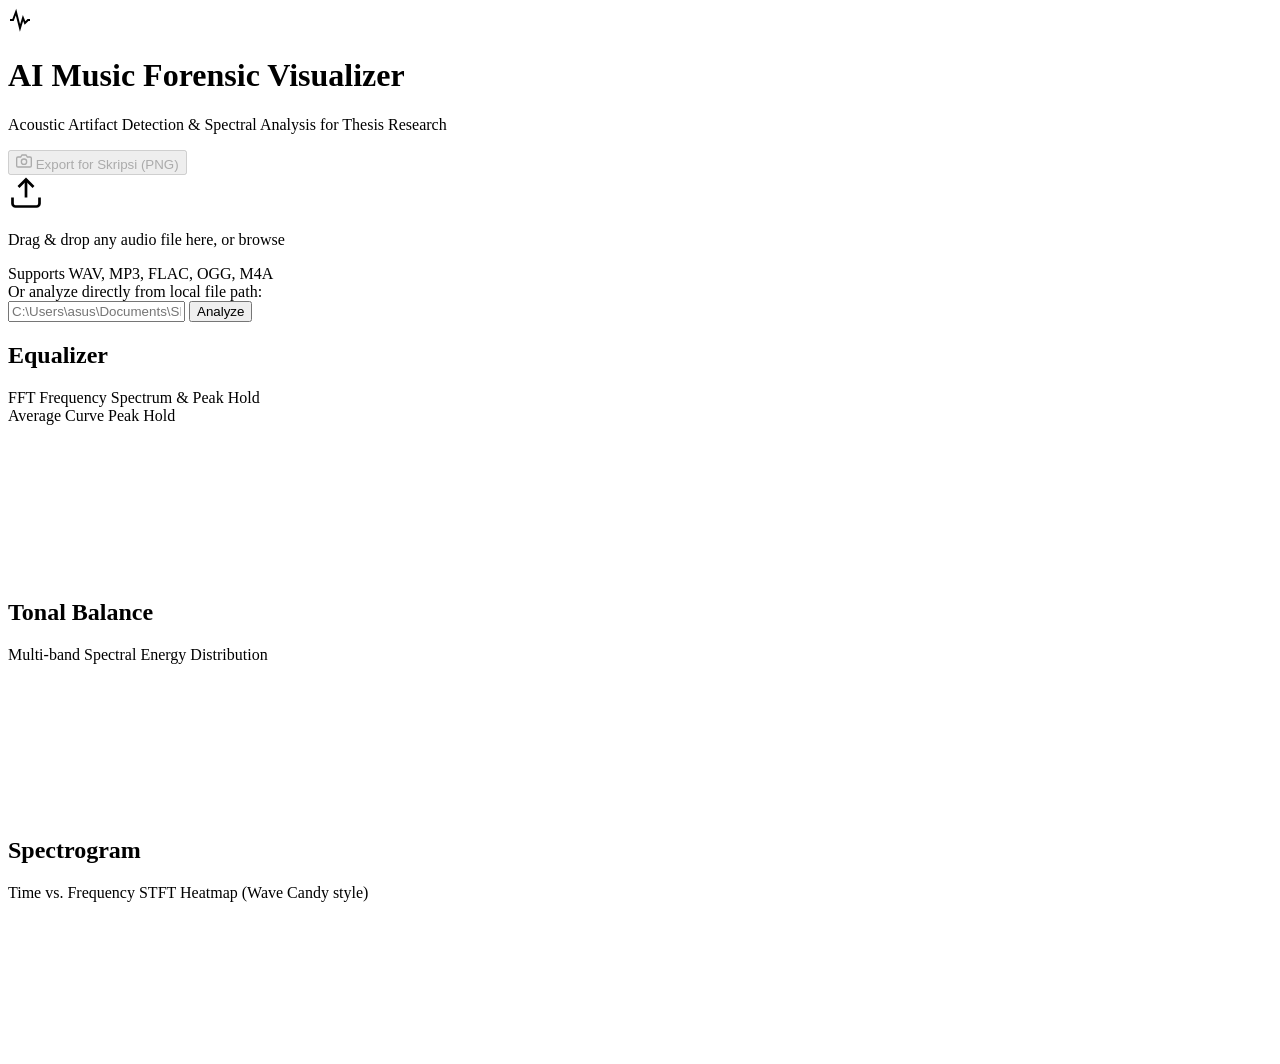
==== backend/app/static/index.html @ d6f9ea51 "basic backend" ====
<!DOCTYPE html>
<html lang="en">
<head>
  <meta charset="UTF-8">
  <meta name="viewport" content="width=device-width, initial-scale=1.0">
  <title>AI Music Forensic Visualizer</title>
  <link rel="preconnect" href="https://fonts.googleapis.com">
  <link rel="preconnect" href="https://fonts.gstatic.com" crossorigin>
  <link href="https://fonts.googleapis.com/css2?family=Inter:wght@300;400;500;600;700&family=JetBrains+Mono:wght@400;500;600&display=swap" rel="stylesheet">
  <link rel="stylesheet" href="/static/css/style.css">
</head>
<body>
  <div class="app-container">
    <!-- Top Header -->
    <header class="app-header">
      <div class="header-left">
        <div class="logo-mark">
          <svg width="24" height="24" viewBox="0 0 24 24" fill="none" stroke="currentColor" stroke-width="2">
            <path d="M2 12h3l3-8 4 16 3-10 2 5 3-3h2"></path>
          </svg>
        </div>
        <div>
          <h1>AI Music Forensic Visualizer</h1>
          <p class="subtitle">Acoustic Artifact Detection & Spectral Analysis for Thesis Research</p>
        </div>
      </div>
      <div class="header-actions">
        <button id="exportPlotBtn" class="btn btn-secondary" disabled>
          <svg width="16" height="16" viewBox="0 0 24 24" fill="none" stroke="currentColor" stroke-width="2">
            <path d="M23 19a2 2 0 0 1-2 2H3a2 2 0 0 1-2-2V8a2 2 0 0 1 2-2h4l2-3h6l2 3h4a2 2 0 0 1 2 2z"></path>
            <circle cx="12" cy="13" r="4"></circle>
          </svg>
          Export for Skripsi (PNG)
        </button>
      </div>
    </header>

    <!-- Main Workspace -->
    <main class="main-content">
      <!-- Left / Top Controls: Upload & Quick Input -->
      <section class="control-panel">
        <div class="drop-zone" id="dropZone">
          <input type="file" id="audioFileInput" accept=".wav,.mp3,.flac,.ogg,.m4a" style="display: none;">
          <div class="drop-zone-content">
            <svg class="upload-icon" width="36" height="36" viewBox="0 0 24 24" fill="none" stroke="currentColor" stroke-width="1.8">
              <path d="M21 15v4a2 2 0 0 1-2 2H5a2 2 0 0 1-2-2v-4"></path>
              <polyline points="17 8 12 3 7 8"></polyline>
              <line x1="12" y1="3" x2="12" y2="15"></line>
            </svg>
            <p class="drop-text">Drag & drop any audio file here, or <span class="highlight">browse</span></p>
            <span class="file-hint">Supports WAV, MP3, FLAC, OGG, M4A</span>
          </div>
        </div>

        <!-- Local Path Analyzer for Quick Datasets -->
        <div class="path-input-card">
          <label for="localPathInput">Or analyze directly from local file path:</label>
          <div class="path-input-group">
            <input type="text" id="localPathInput" placeholder="C:\Users\asus\Documents\SKRIPSI\APPS\..." />
            <button id="analyzePathBtn" class="btn btn-primary">Analyze</button>
          </div>
        </div>

        <!-- Audio Player & Track Info -->
        <div class="player-card" id="playerCard" style="display: none;">
          <div class="track-header">
            <div class="track-meta">
              <span class="track-title" id="trackTitle">track.wav</span>
              <span class="track-details" id="trackDetails">44.1 kHz • Mono • 0:00</span>
            </div>
            <div class="player-controls">
              <button id="playBtn" class="play-btn">
                <svg id="playIcon" width="18" height="18" viewBox="0 0 24 24" fill="currentColor">
                  <polygon points="5 3 19 12 5 21 5 3"></polygon>
                </svg>
              </button>
              <span class="time-display" id="timeDisplay">0:00 / 0:00</span>
            </div>
          </div>
          <audio id="audioElement" preload="metadata"></audio>
        </div>

        <!-- Forensic AI Diagnostic Card -->
        <div class="forensics-card" id="forensicsCard" style="display: none;">
          <div class="card-header">
            <h3>AI Detection Diagnostic</h3>
            <span id="cutoffBadge" class="badge badge-normal">Analyzing...</span>
          </div>
          <div class="metrics-grid">
            <div class="metric-item">
              <span class="metric-label">Detected Cutoff</span>
              <span class="metric-val" id="valCutoff">-- Hz</span>
            </div>
            <div class="metric-item">
              <span class="metric-label">Spectral Rolloff (95%)</span>
              <span class="metric-val" id="valRolloff">-- Hz</span>
            </div>
            <div class="metric-item">
              <span class="metric-label">Spectral Centroid</span>
              <span class="metric-val" id="valCentroid">-- Hz</span>
            </div>
            <div class="metric-item">
              <span class="metric-label">High-Freq Power (>16k)</span>
              <span class="metric-val" id="valHighFreq">-- %</span>
            </div>
          </div>
          <div class="notes-container" id="forensicNotes"></div>
        </div>
      </section>

      <!-- Visualizers Section (Matching the Reference Screenshot) -->
      <section class="visualizers-panel" id="visualizersPanel">
        <!-- 1. Equalizer Panel -->
        <div class="viz-card">
          <div class="viz-header">
            <div class="viz-title-group">
              <span class="viz-dot eq-dot"></span>
              <h2>Equalizer</h2>
              <span class="viz-tag">FFT Frequency Spectrum & Peak Hold</span>
            </div>
            <div class="viz-legend">
              <span class="legend-item"><span class="legend-color cyan"></span> Average Curve</span>
              <span class="legend-item"><span class="legend-color gray"></span> Peak Hold</span>
            </div>
          </div>
          <div class="canvas-container">
            <canvas id="eqCanvas"></canvas>
          </div>
        </div>

        <!-- 2. Tonal Balance Panel -->
        <div class="viz-card">
          <div class="viz-header">
            <div class="viz-title-group">
              <span class="viz-dot tonal-dot"></span>
              <h2>Tonal Balance</h2>
              <span class="viz-tag">Multi-band Spectral Energy Distribution</span>
            </div>
            <div class="band-pills" id="bandPills">
              <!-- Dynamically populated -->
            </div>
          </div>
          <div class="canvas-container">
            <canvas id="tonalCanvas"></canvas>
          </div>
        </div>

        <!-- 3. Spectrogram Panel -->
        <div class="viz-card">
          <div class="viz-header">
            <div class="viz-title-group">
              <span class="viz-dot spec-dot"></span>
              <h2>Spectrogram</h2>
              <span class="viz-tag">Time vs. Frequency STFT Heatmap (Wave Candy style)</span>
            </div>
            <div class="spec-controls">
              <span class="cutoff-legend" id="cutoffIndicator" style="display: none;">
                <span class="cutoff-line"></span> AI Cutoff Marker
              </span>
            </div>
          </div>
          <div class="canvas-container spec-canvas-wrap">
            <canvas id="specCanvas"></canvas>
            <div id="playheadCursor" class="playhead-cursor"></div>
          </div>
        </div>
      </section>
    </main>

    <!-- Loading Overlay -->
    <div id="loadingOverlay" class="loading-overlay" style="display: none;">
      <div class="spinner"></div>
      <p id="loadingText">Processing audio and calculating spectral transforms...</p>
    </div>
  </div>

  <script src="/static/js/app.js"></script>
</body>
</html>
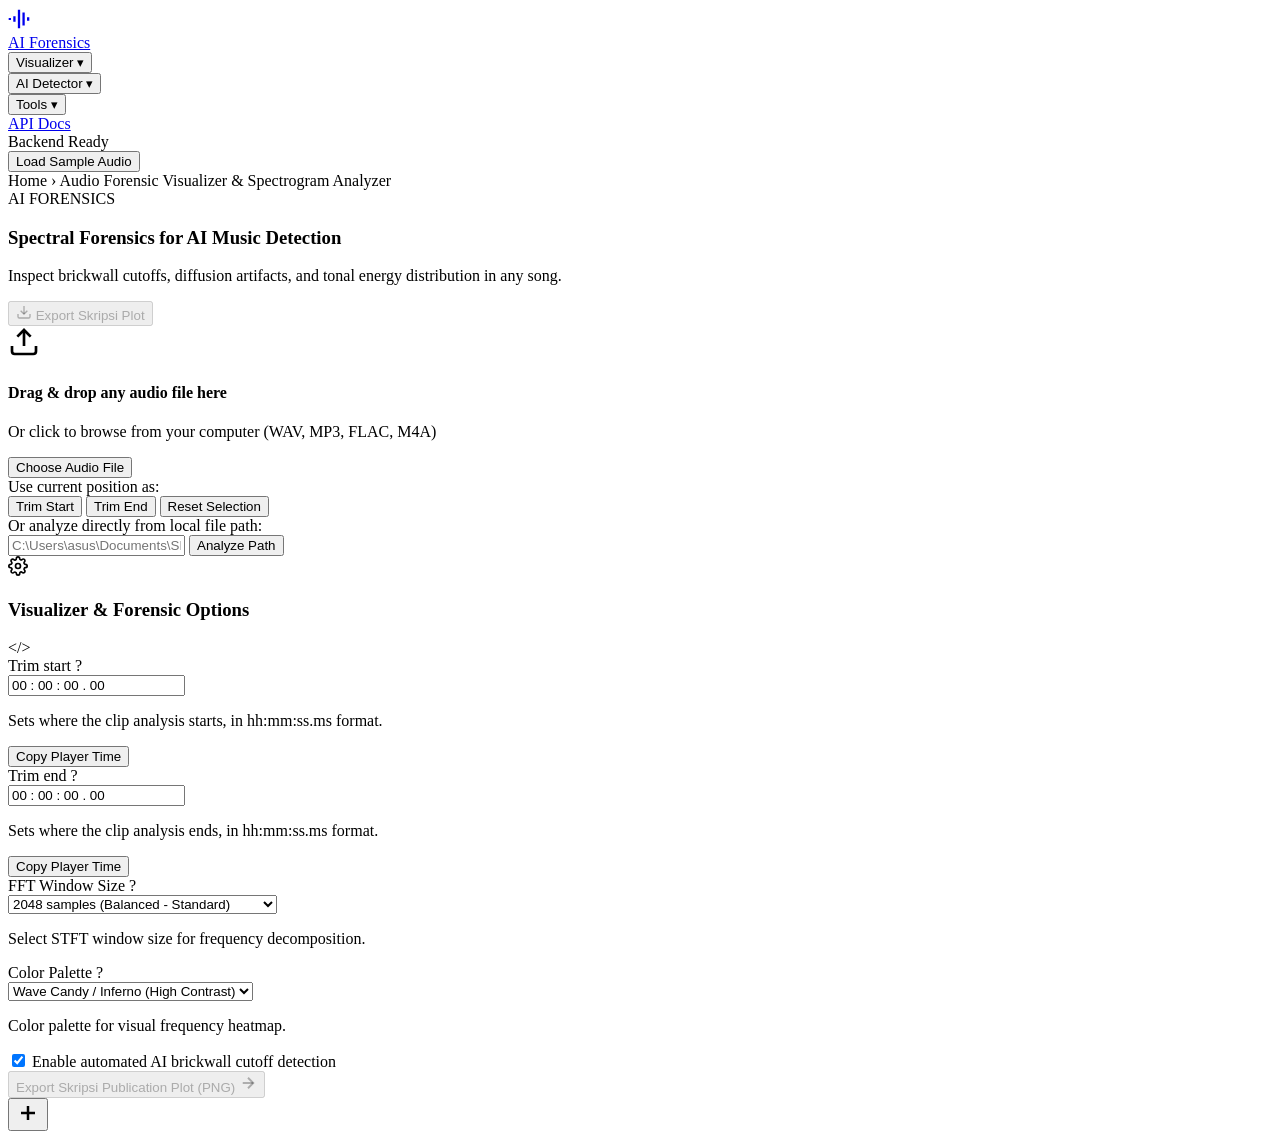
==== commit f3e27996: "basic frontend" ====
--- a/backend/app/static/index.html
+++ b/backend/app/static/index.html
@@ -6,171 +6,324 @@
   <title>AI Music Forensic Visualizer</title>
   <link rel="preconnect" href="https://fonts.googleapis.com">
   <link rel="preconnect" href="https://fonts.gstatic.com" crossorigin>
-  <link href="https://fonts.googleapis.com/css2?family=Inter:wght@300;400;500;600;700&family=JetBrains+Mono:wght@400;500;600&display=swap" rel="stylesheet">
+  <link href="https://fonts.googleapis.com/css2?family=Plus+Jakarta+Sans:wght@400;500;600;700&family=JetBrains+Mono:wght@400;500;600&display=swap" rel="stylesheet">
   <link rel="stylesheet" href="/static/css/style.css">
 </head>
 <body>
-  <div class="app-container">
-    <!-- Top Header -->
-    <header class="app-header">
-      <div class="header-left">
-        <div class="logo-mark">
-          <svg width="24" height="24" viewBox="0 0 24 24" fill="none" stroke="currentColor" stroke-width="2">
-            <path d="M2 12h3l3-8 4 16 3-10 2 5 3-3h2"></path>
+  <!-- Top Navigation Bar -->
+  <header class="navbar">
+    <div class="nav-container">
+      <div class="nav-left">
+        <a href="/" class="brand-logo">
+          <div class="logo-icon">
+            <svg width="22" height="22" viewBox="0 0 24 24" fill="none" stroke="currentColor" stroke-width="2.5">
+              <path d="M12 2v20M17 5v14M7 9v6M22 10v4M2 11v2"></path>
+            </svg>
+          </div>
+          <span class="brand-name">AI Forensics</span>
+        </a>
+        <nav class="nav-links">
+          <div class="nav-dropdown">
+            <button class="nav-link active">Visualizer <span class="arrow">▾</span></button>
+          </div>
+          <div class="nav-dropdown">
+            <button class="nav-link">AI Detector <span class="arrow">▾</span></button>
+          </div>
+          <div class="nav-dropdown">
+            <button class="nav-link">Tools <span class="arrow">▾</span></button>
+          </div>
+          <a href="/docs" target="_blank" class="nav-link">API Docs</a>
+        </nav>
+      </div>
+
+      <div class="nav-right">
+        <div class="status-indicator">
+          <span class="status-dot"></span>
+          <span class="status-text">Backend Ready</span>
+        </div>
+        <button id="loadDemoBtn" class="btn btn-nav">Load Sample Audio</button>
+      </div>
+    </div>
+  </header>
+
+  <!-- Breadcrumb Bar -->
+  <div class="breadcrumb-bar">
+    <div class="breadcrumb-container">
+      <span class="crumb">Home</span>
+      <span class="crumb-separator">›</span>
+      <span class="crumb active">Audio Forensic Visualizer & Spectrogram Analyzer</span>
+    </div>
+  </div>
+
+  <!-- Main Container -->
+  <div class="page-container">
+    <!-- Top Feature / Notification Banner (Inspired by FreeConvert Header Banner) -->
+    <section class="feature-banner">
+      <div class="banner-content">
+        <div class="banner-badge">AI FORENSICS</div>
+        <div class="banner-text">
+          <h3>Spectral Forensics for AI Music Detection</h3>
+          <p>Inspect brickwall cutoffs, diffusion artifacts, and tonal energy distribution in any song.</p>
+        </div>
+      </div>
+      <div class="banner-action">
+        <button id="exportTopBtn" class="btn banner-btn" disabled>
+          <svg width="16" height="16" viewBox="0 0 24 24" fill="none" stroke="currentColor" stroke-width="2">
+            <path d="M21 15v4a2 2 0 0 1-2 2H5a2 2 0 0 1-2-2v-4"></path>
+            <polyline points="7 10 12 15 17 10"></polyline>
+            <line x1="12" y1="15" x2="12" y2="3"></line>
           </svg>
-        </div>
-        <div>
-          <h1>AI Music Forensic Visualizer</h1>
-          <p class="subtitle">Acoustic Artifact Detection & Spectral Analysis for Thesis Research</p>
-        </div>
-      </div>
-      <div class="header-actions">
-        <button id="exportPlotBtn" class="btn btn-secondary" disabled>
-          <svg width="16" height="16" viewBox="0 0 24 24" fill="none" stroke="currentColor" stroke-width="2">
-            <path d="M23 19a2 2 0 0 1-2 2H3a2 2 0 0 1-2-2V8a2 2 0 0 1 2-2h4l2-3h6l2 3h4a2 2 0 0 1 2 2z"></path>
-            <circle cx="12" cy="13" r="4"></circle>
-          </svg>
-          Export for Skripsi (PNG)
+          Export Skripsi Plot
         </button>
       </div>
-    </header>
-
-    <!-- Main Workspace -->
-    <main class="main-content">
-      <!-- Left / Top Controls: Upload & Quick Input -->
-      <section class="control-panel">
-        <div class="drop-zone" id="dropZone">
-          <input type="file" id="audioFileInput" accept=".wav,.mp3,.flac,.ogg,.m4a" style="display: none;">
-          <div class="drop-zone-content">
-            <svg class="upload-icon" width="36" height="36" viewBox="0 0 24 24" fill="none" stroke="currentColor" stroke-width="1.8">
-              <path d="M21 15v4a2 2 0 0 1-2 2H5a2 2 0 0 1-2-2v-4"></path>
-              <polyline points="17 8 12 3 7 8"></polyline>
-              <line x1="12" y1="3" x2="12" y2="15"></line>
-            </svg>
-            <p class="drop-text">Drag & drop any audio file here, or <span class="highlight">browse</span></p>
-            <span class="file-hint">Supports WAV, MP3, FLAC, OGG, M4A</span>
-          </div>
-        </div>
-
-        <!-- Local Path Analyzer for Quick Datasets -->
-        <div class="path-input-card">
+    </section>
+
+    <!-- 2-Column Split Workspace -->
+    <main class="split-layout">
+      <!-- LEFT COLUMN: Media Viewport & Visualizer (Drag & Drop + Player) -->
+      <section class="media-column">
+        <!-- Main Media Player & Canvas Display Screen -->
+        <div class="media-viewport-card">
+          <!-- Drop Overlay when dragging or empty -->
+          <div class="media-drop-zone" id="mediaDropZone">
+            <input type="file" id="audioFileInput" accept=".wav,.mp3,.flac,.ogg,.m4a" style="display: none;">
+            
+            <!-- Empty State Prompt -->
+            <div class="drop-prompt" id="dropPrompt">
+              <div class="upload-icon-circle">
+                <svg width="32" height="32" viewBox="0 0 24 24" fill="none" stroke="currentColor" stroke-width="2">
+                  <path d="M21 15v4a2 2 0 0 1-2 2H5a2 2 0 0 1-2-2v-4"></path>
+                  <polyline points="17 8 12 3 7 8"></polyline>
+                  <line x1="12" y1="3" x2="12" y2="15"></line>
+                </svg>
+              </div>
+              <h4>Drag & drop any audio file here</h4>
+              <p>Or click to browse from your computer (WAV, MP3, FLAC, M4A)</p>
+              <button type="button" class="btn btn-browse" id="browseBtn">Choose Audio File</button>
+            </div>
+
+            <!-- Active Visualizer Screen (Wave Candy / Player style) -->
+            <div class="media-screen" id="mediaScreen" style="display: none;">
+              <!-- View Switcher Tabs inside Player -->
+              <div class="screen-tabs">
+                <button class="screen-tab active" data-view="spectrogram">Spectrogram (STFT)</button>
+                <button class="screen-tab" data-view="equalizer">Equalizer (FFT)</button>
+                <button class="screen-tab" data-view="tonal">Tonal Balance</button>
+                <button class="screen-tab" data-view="stacked">All Stacked</button>
+              </div>
+
+              <!-- Canvas Container -->
+              <div class="screen-canvas-container" id="screenCanvasContainer">
+                <canvas id="mainSpecCanvas"></canvas>
+                <canvas id="mainEqCanvas" style="display: none;"></canvas>
+                <canvas id="mainTonalCanvas" style="display: none;"></canvas>
+
+                <!-- Centered Play/Pause Overlay Button -->
+                <div class="play-overlay" id="playOverlay">
+                  <button class="big-play-btn" id="bigPlayBtn">
+                    <svg id="bigPlayIcon" width="36" height="36" viewBox="0 0 24 24" fill="currentColor">
+                      <polygon points="6 3 20 12 6 21 6 3"></polygon>
+                    </svg>
+                  </button>
+                </div>
+
+                <!-- Playhead Cursor Line -->
+                <div id="playheadCursor" class="playhead-line"></div>
+
+                <!-- AI Cutoff Floating Tag on Canvas -->
+                <div id="canvasCutoffBadge" class="canvas-cutoff-tag" style="display: none;">
+                  <span class="cutoff-led"></span> AI Cutoff: <span id="cutoffValText">--</span>
+                </div>
+              </div>
+
+              <!-- Media Player Bottom Bar -->
+              <div class="player-bottom-bar">
+                <button id="miniPlayBtn" class="mini-control-btn">
+                  <svg id="miniPlayIcon" width="16" height="16" viewBox="0 0 24 24" fill="currentColor">
+                    <polygon points="5 3 19 12 5 21 5 3"></polygon>
+                  </svg>
+                </button>
+                <div class="progress-wrap">
+                  <div class="progress-bar-bg" id="progressBarBg">
+                    <div class="progress-bar-fill" id="progressBarFill"></div>
+                    <div class="trim-range-highlight" id="trimRangeHighlight"></div>
+                  </div>
+                </div>
+                <div class="timecode-display" id="timecodeDisplay">00:00:00.00 / 00:00:00.00</div>
+              </div>
+            </div>
+          </div>
+
+          <!-- Bottom Position Buttons (Replicating "Use current position as: Trim Start | Trim End") -->
+          <div class="position-actions-bar">
+            <span class="pos-label">Use current position as:</span>
+            <div class="pos-buttons">
+              <button id="useTrimStartBtn" class="btn btn-outline">Trim Start</button>
+              <button id="useTrimEndBtn" class="btn btn-outline">Trim End</button>
+              <button id="resetTrimBtn" class="btn btn-outline-subtle">Reset Selection</button>
+            </div>
+            <div class="track-stats" id="trackStats" style="display: none;">
+              <span id="statRate">44.1 kHz</span> • <span id="statChannels">Mono</span> • <span id="statDuration">0.00s</span>
+            </div>
+          </div>
+        </div>
+
+        <!-- Local Disk Path Analyzer Input -->
+        <div class="local-path-card">
           <label for="localPathInput">Or analyze directly from local file path:</label>
-          <div class="path-input-group">
-            <input type="text" id="localPathInput" placeholder="C:\Users\asus\Documents\SKRIPSI\APPS\..." />
-            <button id="analyzePathBtn" class="btn btn-primary">Analyze</button>
-          </div>
-        </div>
-
-        <!-- Audio Player & Track Info -->
-        <div class="player-card" id="playerCard" style="display: none;">
-          <div class="track-header">
-            <div class="track-meta">
-              <span class="track-title" id="trackTitle">track.wav</span>
-              <span class="track-details" id="trackDetails">44.1 kHz • Mono • 0:00</span>
-            </div>
-            <div class="player-controls">
-              <button id="playBtn" class="play-btn">
-                <svg id="playIcon" width="18" height="18" viewBox="0 0 24 24" fill="currentColor">
-                  <polygon points="5 3 19 12 5 21 5 3"></polygon>
-                </svg>
-              </button>
-              <span class="time-display" id="timeDisplay">0:00 / 0:00</span>
-            </div>
-          </div>
-          <audio id="audioElement" preload="metadata"></audio>
-        </div>
-
-        <!-- Forensic AI Diagnostic Card -->
-        <div class="forensics-card" id="forensicsCard" style="display: none;">
-          <div class="card-header">
-            <h3>AI Detection Diagnostic</h3>
-            <span id="cutoffBadge" class="badge badge-normal">Analyzing...</span>
-          </div>
-          <div class="metrics-grid">
-            <div class="metric-item">
-              <span class="metric-label">Detected Cutoff</span>
-              <span class="metric-val" id="valCutoff">-- Hz</span>
-            </div>
-            <div class="metric-item">
-              <span class="metric-label">Spectral Rolloff (95%)</span>
-              <span class="metric-val" id="valRolloff">-- Hz</span>
-            </div>
-            <div class="metric-item">
-              <span class="metric-label">Spectral Centroid</span>
-              <span class="metric-val" id="valCentroid">-- Hz</span>
-            </div>
-            <div class="metric-item">
-              <span class="metric-label">High-Freq Power (>16k)</span>
-              <span class="metric-val" id="valHighFreq">-- %</span>
-            </div>
-          </div>
-          <div class="notes-container" id="forensicNotes"></div>
+          <div class="local-path-group">
+            <input type="text" id="localPathInput" placeholder="C:\Users\asus\Documents\SKRIPSI\APPS\MY-AIDETECTOR\..." />
+            <button id="analyzePathBtn" class="btn btn-secondary">Analyze Path</button>
+          </div>
+        </div>
+
+        <!-- Secondary Visualizers (When in Stacked Mode) -->
+        <div class="stacked-visualizers-card" id="stackedVisualizersCard" style="display: none;">
+          <div class="sub-card">
+            <h4>Equalizer (FFT Frequency Spectrum & Peak Hold)</h4>
+            <div class="sub-canvas-wrap">
+              <canvas id="stackedEqCanvas"></canvas>
+            </div>
+          </div>
+          <div class="sub-card">
+            <h4>Tonal Balance (Multi-Band Spectral Energy)</h4>
+            <div class="sub-canvas-wrap">
+              <canvas id="stackedTonalCanvas"></canvas>
+            </div>
+          </div>
         </div>
       </section>
 
-      <!-- Visualizers Section (Matching the Reference Screenshot) -->
-      <section class="visualizers-panel" id="visualizersPanel">
-        <!-- 1. Equalizer Panel -->
-        <div class="viz-card">
-          <div class="viz-header">
-            <div class="viz-title-group">
-              <span class="viz-dot eq-dot"></span>
-              <h2>Equalizer</h2>
-              <span class="viz-tag">FFT Frequency Spectrum & Peak Hold</span>
-            </div>
-            <div class="viz-legend">
-              <span class="legend-item"><span class="legend-color cyan"></span> Average Curve</span>
-              <span class="legend-item"><span class="legend-color gray"></span> Peak Hold</span>
-            </div>
-          </div>
-          <div class="canvas-container">
-            <canvas id="eqCanvas"></canvas>
-          </div>
-        </div>
-
-        <!-- 2. Tonal Balance Panel -->
-        <div class="viz-card">
-          <div class="viz-header">
-            <div class="viz-title-group">
-              <span class="viz-dot tonal-dot"></span>
-              <h2>Tonal Balance</h2>
-              <span class="viz-tag">Multi-band Spectral Energy Distribution</span>
-            </div>
-            <div class="band-pills" id="bandPills">
-              <!-- Dynamically populated -->
-            </div>
-          </div>
-          <div class="canvas-container">
-            <canvas id="tonalCanvas"></canvas>
-          </div>
-        </div>
-
-        <!-- 3. Spectrogram Panel -->
-        <div class="viz-card">
-          <div class="viz-header">
-            <div class="viz-title-group">
-              <span class="viz-dot spec-dot"></span>
-              <h2>Spectrogram</h2>
-              <span class="viz-tag">Time vs. Frequency STFT Heatmap (Wave Candy style)</span>
-            </div>
-            <div class="spec-controls">
-              <span class="cutoff-legend" id="cutoffIndicator" style="display: none;">
-                <span class="cutoff-line"></span> AI Cutoff Marker
-              </span>
-            </div>
-          </div>
-          <div class="canvas-container spec-canvas-wrap">
-            <canvas id="specCanvas"></canvas>
-            <div id="playheadCursor" class="playhead-cursor"></div>
-          </div>
-        </div>
-      </section>
+      <!-- RIGHT COLUMN: Options & Analysis Settings Panel (Inspired by GIF Options) -->
+      <aside class="options-column">
+        <div class="options-card">
+          <!-- Card Header with Gear Icon -->
+          <div class="options-header">
+            <div class="options-title">
+              <svg width="20" height="20" viewBox="0 0 24 24" fill="none" stroke="currentColor" stroke-width="2">
+                <circle cx="12" cy="12" r="3"></circle>
+                <path d="M19.4 15a1.65 1.65 0 0 0 .33 1.82l.06.06a2 2 0 0 1 0 2.83 2 2 0 0 1-2.83 0l-.06-.06a1.65 1.65 0 0 0-1.82-.33 1.65 1.65 0 0 0-1 1.51V21a2 2 0 0 1-2 2 2 2 0 0 1-2-2v-.09A1.65 1.65 0 0 0 9 19.4a1.65 1.65 0 0 0-1.82.33l-.06.06a2 2 0 0 1-2.83 0 2 2 0 0 1 0-2.83l.06-.06a1.65 1.65 0 0 0 .33-1.82 1.65 1.65 0 0 0-1.51-1H3a2 2 0 0 1-2-2 2 2 0 0 1 2-2h.09A1.65 1.65 0 0 0 4.6 9a1.65 1.65 0 0 0-.33-1.82l-.06-.06a2 2 0 0 1 0-2.83 2 2 0 0 1 2.83 0l.06.06a1.65 1.65 0 0 0 1.82.33H9a1.65 1.65 0 0 0 1-1.51V3a2 2 0 0 1 2-2 2 2 0 0 1 2 2v.09a1.65 1.65 0 0 0 1 1.51 1.65 1.65 0 0 0 1.82-.33l.06-.06a2 2 0 0 1 2.83 0 2 2 0 0 1 0 2.83l-.06.06a1.65 1.65 0 0 0-.33 1.82V9a1.65 1.65 0 0 0 1.51 1H21a2 2 0 0 1 2 2 2 2 0 0 1-2 2h-.09a1.65 1.65 0 0 0-1.51 1z"></path>
+              </svg>
+              <h3>Visualizer & Forensic Options</h3>
+            </div>
+            <span class="options-code-icon" title="JSON schema available">&lt;/&gt;</span>
+          </div>
+
+          <div class="options-body">
+            <!-- 1. Trim Start -->
+            <div class="option-group">
+              <div class="option-label-row">
+                <label for="trimStartInput">Trim start</label>
+                <span class="help-circle" title="Specify the start timestamp for inspection">?</span>
+              </div>
+              <input type="text" id="trimStartInput" class="time-input" value="00 : 00 : 00 . 00" />
+              <p class="option-desc">Sets where the clip analysis starts, in hh:mm:ss.ms format.</p>
+              <button id="copyStartBtn" class="btn btn-purple">Copy Player Time</button>
+            </div>
+
+            <!-- 2. Trim End -->
+            <div class="option-group">
+              <div class="option-label-row">
+                <label for="trimEndInput">Trim end</label>
+                <span class="help-circle" title="Specify the end timestamp for inspection">?</span>
+              </div>
+              <input type="text" id="trimEndInput" class="time-input" value="00 : 00 : 00 . 00" />
+              <p class="option-desc">Sets where the clip analysis ends, in hh:mm:ss.ms format.</p>
+              <button id="copyEndBtn" class="btn btn-purple">Copy Player Time</button>
+            </div>
+
+            <!-- 3. FFT Resolution -->
+            <div class="option-group">
+              <div class="option-label-row">
+                <label for="fftSizeSelect">FFT Window Size</label>
+                <span class="help-circle" title="Higher values give finer frequency detail; lower values give sharper time transients">?</span>
+              </div>
+              <select id="fftSizeSelect" class="form-select">
+                <option value="1024">1024 samples (High time precision)</option>
+                <option value="2048" selected>2048 samples (Balanced - Standard)</option>
+                <option value="4096">4096 samples (High frequency resolution)</option>
+              </select>
+              <p class="option-desc">Select STFT window size for frequency decomposition.</p>
+            </div>
+
+            <!-- 4. Colormap Palette -->
+            <div class="option-group">
+              <div class="option-label-row">
+                <label for="colorPaletteSelect">Color Palette</label>
+                <span class="help-circle" title="Color gradient used for spectrogram intensity">?</span>
+              </div>
+              <select id="colorPaletteSelect" class="form-select">
+                <option value="inferno" selected>Wave Candy / Inferno (High Contrast)</option>
+                <option value="magma">Magma (Warm Purple & Orange)</option>
+                <option value="plasma">Plasma (Vibrant Blue & Pink)</option>
+                <option value="cyan">Neon Cyan Glow</option>
+              </select>
+              <p class="option-desc">Color palette for visual frequency heatmap.</p>
+            </div>
+
+            <!-- 5. AI Detection Diagnostics Summary Card -->
+            <div class="forensics-summary-box" id="forensicsSummaryBox" style="display: none;">
+              <div class="summary-header">
+                <h4>AI Forensic Diagnostic</h4>
+                <span id="cutoffBadge" class="badge badge-normal">Analyzing...</span>
+              </div>
+              <div class="summary-metrics">
+                <div class="s-metric">
+                  <span class="s-label">Cutoff:</span>
+                  <span class="s-value" id="valCutoff">-- Hz</span>
+                </div>
+                <div class="s-metric">
+                  <span class="s-label">Rolloff (95%):</span>
+                  <span class="s-value" id="valRolloff">-- Hz</span>
+                </div>
+                <div class="s-metric">
+                  <span class="s-label">Centroid:</span>
+                  <span class="s-value" id="valCentroid">-- Hz</span>
+                </div>
+                <div class="s-metric">
+                  <span class="s-label">Air Power (&gt;16k):</span>
+                  <span class="s-value" id="valAirPower">-- %</span>
+                </div>
+              </div>
+              <div class="s-notes" id="forensicNotes"></div>
+            </div>
+
+            <!-- 6. Preserve Transparency Checkbox (inspired by inspo) -->
+            <div class="option-checkbox-row">
+              <input type="checkbox" id="aiCutoffCheck" checked />
+              <label for="aiCutoffCheck">Enable automated AI brickwall cutoff detection</label>
+            </div>
+          </div>
+
+          <!-- Bottom Full-Width Action Button (Replicating "Convert to GIF ->") -->
+          <div class="options-footer">
+            <button id="primaryActionBtn" class="btn btn-convert-full" disabled>
+              Export Skripsi Publication Plot (PNG)
+              <svg width="18" height="18" viewBox="0 0 24 24" fill="none" stroke="currentColor" stroke-width="2.5">
+                <line x1="5" y1="12" x2="19" y2="12"></line>
+                <polyline points="12 5 19 12 12 19"></polyline>
+              </svg>
+            </button>
+          </div>
+        </div>
+      </aside>
     </main>
+
+    <!-- Floating Action Button for Quick Upload (Replicating circular + button) -->
+    <button class="fab-btn" id="fabBtn" title="Upload Audio File">
+      <svg width="24" height="24" viewBox="0 0 24 24" fill="none" stroke="currentColor" stroke-width="2.5">
+        <line x1="12" y1="5" x2="12" y2="19"></line>
+        <line x1="5" y1="12" x2="19" y2="12"></line>
+      </svg>
+    </button>
+
+    <!-- Hidden Audio Element for playback -->
+    <audio id="audioElement" preload="metadata"></audio>
 
     <!-- Loading Overlay -->
     <div id="loadingOverlay" class="loading-overlay" style="display: none;">
       <div class="spinner"></div>
-      <p id="loadingText">Processing audio and calculating spectral transforms...</p>
+      <p id="loadingText">Processing audio and computing spectral transforms...</p>
     </div>
   </div>
 
